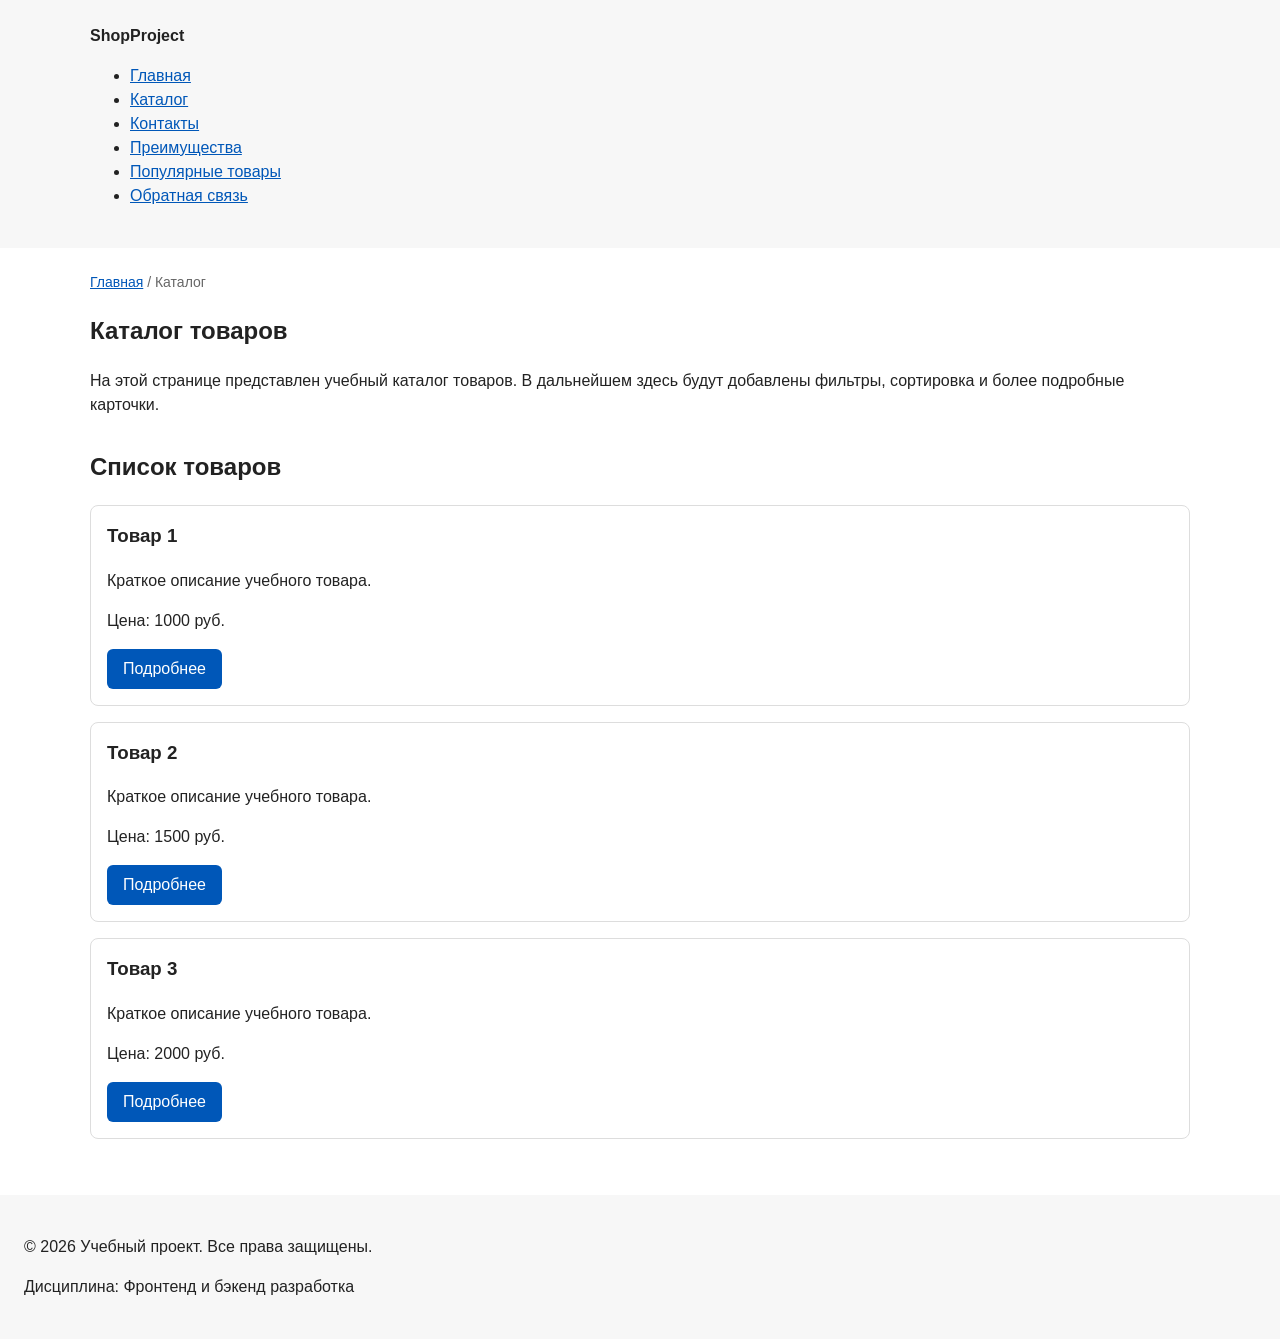
==== catalog.html @ 8c56bcd2 "feat: add multi-page structure navigation and anchors" ====
<!DOCTYPE html>
<html lang="ru">
<head>
  <meta charset="UTF-8">
  <meta name="viewport" content="width=device-width, initial-scale=1.0">
  <meta name="description" content="Каталог товаров учебного интернет-магазина.">
  <title>Каталог товаров — Учебный интернет-магазин</title>
  <link rel="stylesheet" href="css/style.css">
</head>
<body>
  <header>
    <div class="site-header">
      <a class="site-logo" href="index.html">ShopProject</a>

      <nav class="site-nav" aria-label="Основная навигация">
        <ul class="site-nav__list">
          <li><a href="index.html">Главная</a></li>
          <li><a href="catalog.html">Каталог</a></li>
          <li><a href="contacts.html">Контакты</a></li>
          <li><a href="index.html#advantages">Преимущества</a></li>
          <li><a href="index.html#popular">Популярные товары</a></li>
          <li><a href="index.html#contacts">Обратная связь</a></li>
        </ul>
      </nav>
    </div>
  </header>

  <main>
    <nav class="breadcrumbs" aria-label="Хлебные крошки">
      <a href="index.html">Главная</a>
      <span>Каталог</span>
    </nav>

    <section class="section">
      <h1>Каталог товаров</h1>
      <p>
        На этой странице представлен учебный каталог товаров.
        В дальнейшем здесь будут добавлены фильтры, сортировка и более
        подробные карточки.
      </p>
    </section>

    <section class="section">
      <h2>Список товаров</h2>

      <article class="product-card">
        <h3>Товар 1</h3>
        <p>Краткое описание учебного товара.</p>
        <p>Цена: 1000 руб.</p>
        <a class="button" href="index.html#popular">Подробнее</a>
      </article>

      <article class="product-card">
        <h3>Товар 2</h3>
        <p>Краткое описание учебного товара.</p>
        <p>Цена: 1500 руб.</p>
        <a class="button" href="index.html#popular">Подробнее</a>
      </article>

      <article class="product-card">
        <h3>Товар 3</h3>
        <p>Краткое описание учебного товара.</p>
        <p>Цена: 2000 руб.</p>
        <a class="button" href="index.html#popular">Подробнее</a>
      </article>
    </section>
  </main>

  <footer>
    <p>&copy; 2026 Учебный проект. Все права защищены.</p>
    <p>Дисциплина: Фронтенд и бэкенд разработка</p>
  </footer>
</body>
</html>
---- css/style.css ----
/* ===============================
   1. Переменные проекта
   =============================== */

:root {
  /* Основные цвета проекта */
  --color-bg: #ffffff;
  --color-text: #222222;
  --color-muted: #666666;
  --color-primary: #0057b8;
  --color-primary-dark: #003f86;
  --color-border: #dddddd;
  --color-surface: #f7f7f7;
  --color-surface-accent: #eef5ff;
  --color-danger: #b00020;
  --color-success: #168a2f;
  --color-success-bg: #eefaf0;
  --color-white: #ffffff;

  /* Отступы */
  --space-xs: 4px;
  --space-sm: 8px;
  --space-md: 16px;
  --space-lg: 24px;
  --space-xl: 32px;

  /* Скругления */
  --radius-sm: 6px;
  --radius-md: 8px;
  --radius-lg: 12px;

  /* Размеры */
  --container-width: 1100px;
}

/* 
  Универсальное правило для всех элементов.
  border-box делает расчёт размеров более понятным:
  width включает content, padding и border.
*/
/* ===============================
   2. Базовые стили
   =============================== */

* {
  box-sizing: border-box;
}

body {
  margin: 0;
  font-family: Arial, sans-serif;
  line-height: 1.5;
  color: var(--color-text);
  background-color: var(--color-bg);
}

header,
main,
footer {
  padding: var(--space-lg);
}

header {
  background-color: var(--color-surface);
}

footer {
  background-color: var(--color-surface);
}

section {
  margin-bottom: 24px;
}

section h2 {
  margin-top: 0;
}

/* ===============================
   3. Общие элементы интерфейса
   =============================== */

a {
  color: var(--color-primary);
}

a:hover {
  color: var(--color-primary-dark);
}

a:focus-visible {
  outline: 2px solid var(--color-primary);
  outline-offset: 3px;
}


.site-header {
  max-width: 1100px;
  margin: 0 auto;
}

.site-logo {
  font-weight: bold;
  text-decoration: none;
  color: #222222;
}

.site-nav_list {
  padding: 0;
  margin: 16px 0 0;
  list-style: none;
}

.site-nav_list li {
  margin-bottom: 8px;
}

.site-nav_list a {
  color: #0057b8;
  text-decoration: none;
}

.site-nav_list a:hover {
  text-decoration: underline;
}

/* ===============================
   4. Компоненты страницы
   =============================== */

.hero {
  max-width: var(--container-width);
  margin: 0 auto var(--space-xl);
  padding: var(--space-xl) var(--space-lg);
  background-color: var(--color-surface-accent);
  border-radius: var(--radius-lg);
}

.section {
  max-width: var(--container-width);
  margin: 0 auto var(--space-xl);
}

.section h2 {
  margin-top: 0;
}

.product-card {
  margin-bottom: var(--space-md);
  padding: var(--space-md);
  border: 1px solid var(--color-border);
  border-radius: var(--radius-md);
  background-color: var(--color-bg);
}

.product-card:hover {
  border-color: var(--color-primary);
}

.product-card h3 {
  margin-top: 0;
}

.button {
  display: inline-block;
  padding: var(--space-sm) var(--space-md);
  color: var(--color-white);
  background-color: var(--color-primary);
  text-decoration: none;
  border: none;
  border-radius: var(--radius-sm);
  cursor: pointer;
}

.button:hover {
  background-color: var(--color-primary-dark);
}

.button:focus-visible {
  outline: 2px solid var(--color-primary);
  outline-offset: 3px;
}

.button:disabled {
  opacity: 0.6;
  cursor: not-allowed;
}

.aside-info {
  max-width: var(--container-width);
  margin: 0 auto var(--space-xl);
  padding: var(--space-md);
  border-left: 4px solid var(--color-primary);
  background-color: var(--color-surface);
}


/* ===============================
   5. Форма и модальное окно
   =============================== */

.order-dialog {
  width: min(100% - 32px, 560px);
  padding: var(--space-lg);
  border: none;
  border-radius: var(--radius-lg);
}

.order-dialog::backdrop {
  background-color: rgba(0, 0, 0, 0.5);
}

.form-field {
  margin-bottom: var(--space-md);
}

.form-field label {
  display: block;
  margin-bottom: var(--space-xs);
}

.form-field input,
.form-field select,
.form-field textarea {
  width: 100%;
  padding: 10px 12px;
  border: 1px solid var(--color-border);
  border-radius: var(--radius-sm);
  font: inherit;
}

.form-field input[type="checkbox"] {
  width: auto;
}

.form-field small {
  display: block;
  margin-top: var(--space-xs);
  color: var(--color-muted);
}

.form-field input:hover,
.form-field select:hover,
.form-field textarea:hover {
  border-color: var(--color-primary);
}

.form-field input:focus-visible,
.form-field select:focus-visible,
.form-field textarea:focus-visible,
.form-actions button:focus-visible {
  outline: 2px solid var(--color-primary);
  outline-offset: 3px;
}

[aria-invalid="true"] {
  border-color: var(--color-danger);
}


/*
  Кнопки формы.
*/
.form-actions {
  display: flex;
  gap: 12px;
  margin-top: 20px;
}

/*
  Сообщение об успешной отправке.
*/
.success-message {
  max-width: var(--container-width);
  margin: var(--space-lg) auto;
  padding: var(--space-md);
  border-left: 4px solid var(--color-success);
  background-color: var(--color-success-bg);
}

.breadcrumbs {
  max-width: var(--container-width);
  margin: 0 auto var(--space-md);
  font-size: 14px;
  color: var(--color-muted);
}

.breadcrumbs a {
  color: var(--color-primary);
}

.breadcrumbs span::before {
  content: " / ";
  color: var(--color-muted);
}

html {
  scroll-behavior: smooth;
}

:target {
  outline: 2px dashed var(--color-primary);
  outline-offset: 4px;
}
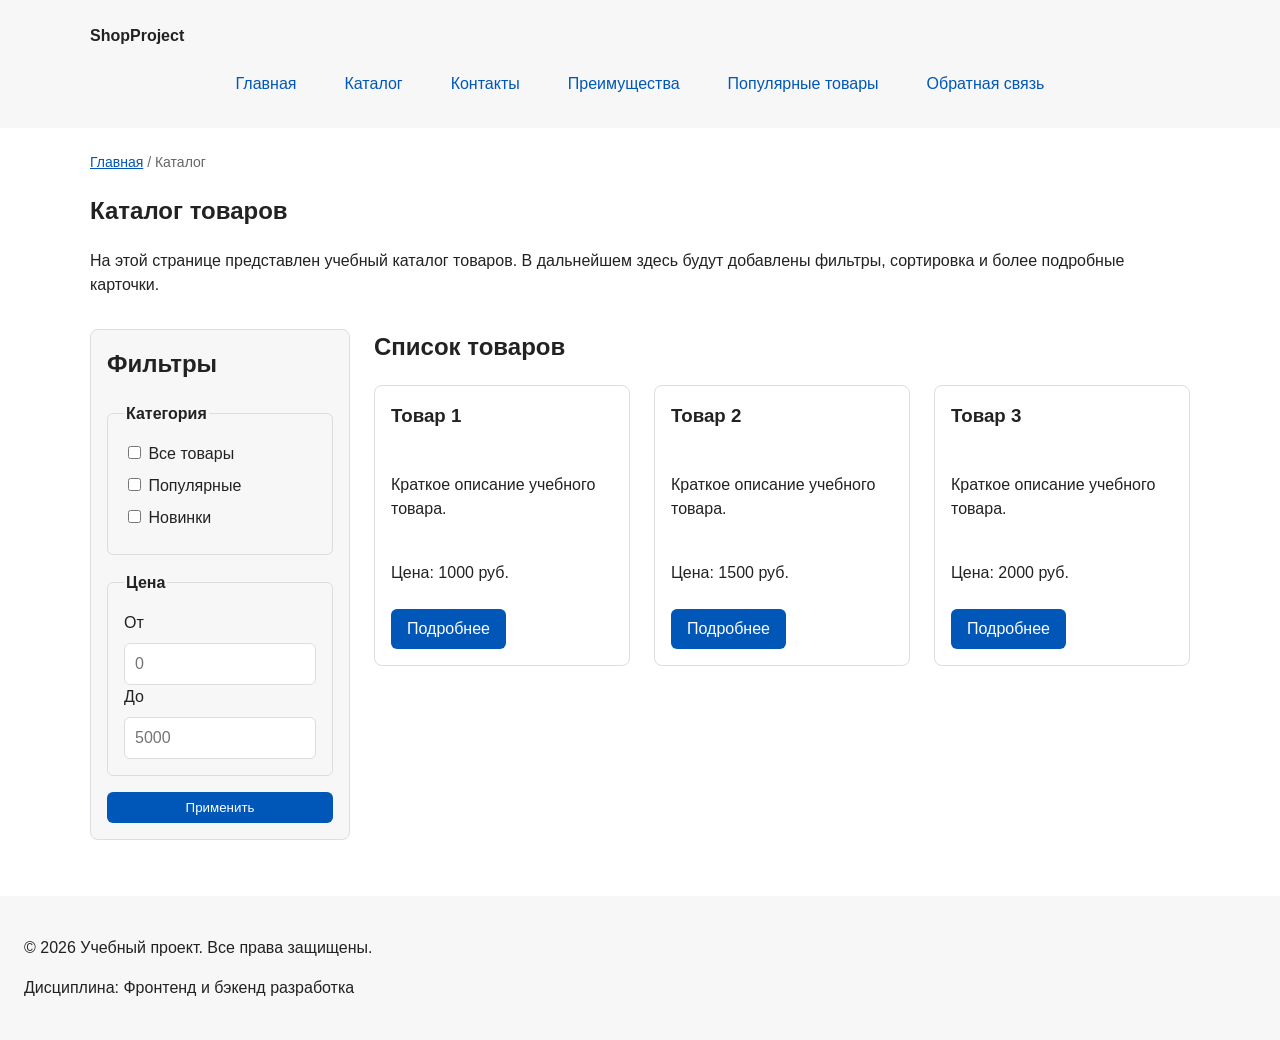
==== commit 3621be85: "feat: add flex navigation and grid catalog layout" ====
--- a/catalog.html
+++ b/catalog.html
@@ -39,11 +39,50 @@
         подробные карточки.
       </p>
     </section>
+    <section class="catalog-layout">
+  <aside class="catalog-filters">
+    <h2>Фильтры</h2>
 
-    <section class="section">
-      <h2>Список товаров</h2>
+    <form class="filters-form" action="#" method="get">
+      <fieldset>
+        <legend>Категория</legend>
 
-      <article class="product-card">
+        <label>
+          <input type="checkbox" name="category" value="all">
+          Все товары
+        </label>
+
+        <label>
+          <input type="checkbox" name="category" value="popular">
+          Популярные
+        </label>
+
+        <label>
+          <input type="checkbox" name="category" value="new">
+          Новинки
+        </label>
+      </fieldset>
+
+      <fieldset>
+        <legend>Цена</legend>
+
+        <label for="price-from">От</label>
+        <input id="price-from" name="price-from" type="number" min="0" placeholder="0">
+
+        <label for="price-to">До</label>
+        <input id="price-to" name="price-to" type="number" min="0" placeholder="5000">
+      </fieldset>
+
+      <button class="button" type="submit">Применить</button>
+    </form>
+  </aside>
+
+  <section class="catalog-products">
+    <h2>Список товаров</h2>
+
+    <div class="products-grid">
+      <!-- Карточки товаров -->
+       <article class="product-card">
         <h3>Товар 1</h3>
         <p>Краткое описание учебного товара.</p>
         <p>Цена: 1000 руб.</p>
@@ -63,7 +102,11 @@
         <p>Цена: 2000 руб.</p>
         <a class="button" href="index.html#popular">Подробнее</a>
       </article>
-    </section>
+    </div>
+  </section>
+</section>
+
+    
   </main>
 
   <footer>
--- a/css/style.css
+++ b/css/style.css
@@ -105,24 +105,36 @@
   color: #222222;
 }
 
-.site-nav_list {
+.site-nav__list {
+  display: flex;
+  flex-wrap: wrap;
+  justify-content: center;
+  align-items: center;
+  gap: var(--space-md);
   padding: 0;
-  margin: 16px 0 0;
+  margin: var(--space-md) 0 0;
   list-style: none;
 }
+
 
 .site-nav_list li {
   margin-bottom: 8px;
 }
 
-.site-nav_list a {
-  color: #0057b8;
+.site-nav__list a {
+  display: inline-block;
+  padding: var(--space-sm) var(--space-md);
+  color: var(--color-primary);
   text-decoration: none;
-}
-
-.site-nav_list a:hover {
-  text-decoration: underline;
-}
+  border-radius: var(--radius-sm);
+}
+
+
+.site-nav__list a:hover {
+  color: var(--color-white);
+  background-color: var(--color-primary);
+}
+
 
 /* ===============================
    4. Компоненты страницы
@@ -146,12 +158,21 @@
 }
 
 .product-card {
-  margin-bottom: var(--space-md);
+  display: flex;
+  flex-direction: column;
+  gap: var(--space-sm);
+  margin-bottom: 0;
   padding: var(--space-md);
   border: 1px solid var(--color-border);
   border-radius: var(--radius-md);
   background-color: var(--color-bg);
 }
+
+.product-card .button {
+  margin-top: auto;
+  align-self: flex-start;
+}
+
 
 .product-card:hover {
   border-color: var(--color-primary);
@@ -302,3 +323,59 @@
   outline: 2px dashed var(--color-primary);
   outline-offset: 4px;
 }
+
+.products-grid {
+  display: grid;
+  grid-template-columns: repeat(3, 1fr);
+  gap: var(--space-lg);
+}
+
+.catalog-layout {
+  max-width: var(--container-width);
+  margin: 0 auto var(--space-xl);
+  display: grid;
+  grid-template-columns: 260px 1fr;
+  grid-template-areas: "filters products";
+  gap: var(--space-lg);
+}
+
+.catalog-filters {
+  grid-area: filters;
+  padding: var(--space-md);
+  border: 1px solid var(--color-border);
+  border-radius: var(--radius-md);
+  background-color: var(--color-surface);
+}
+
+.catalog-products {
+  grid-area: products;
+}
+
+.filters-form {
+  display: grid;
+  gap: var(--space-md);
+}
+
+.filters-form fieldset {
+  margin: 0;
+  padding: var(--space-md);
+  border: 1px solid var(--color-border);
+  border-radius: var(--radius-sm);
+}
+
+.filters-form legend {
+  font-weight: 700;
+}
+
+.filters-form label {
+  display: block;
+  margin-bottom: var(--space-sm);
+}
+
+.filters-form input[type="number"] {
+  width: 100%;
+  padding: 8px 10px;
+  border: 1px solid var(--color-border);
+  border-radius: var(--radius-sm);
+  font: inherit;
+}
